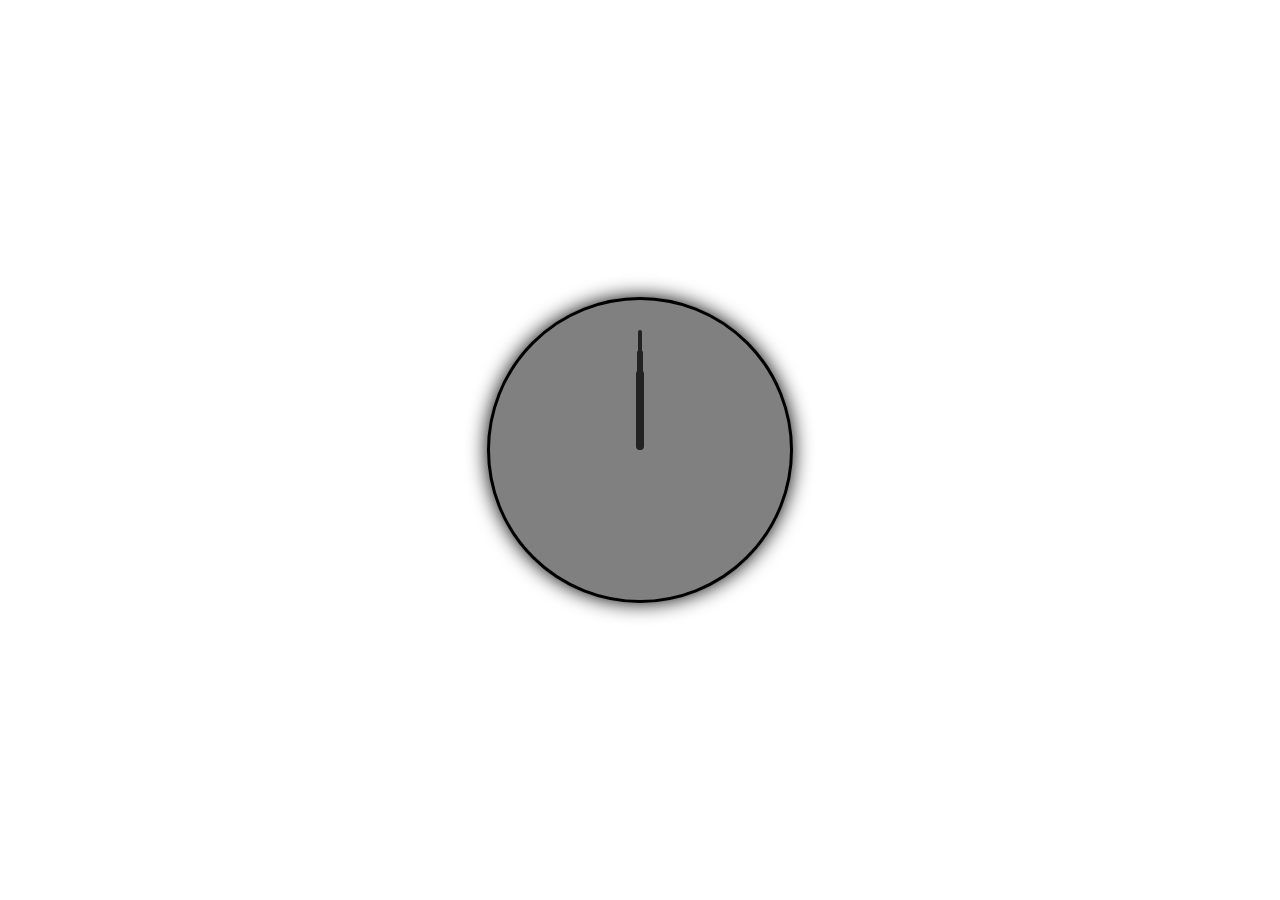
==== Clock.html @ e77f5dd0 "Rename Clock.hrml to Clock.html" ====
<html>
<head>
<title>
Clock
</title>
<style>
Body{
    Display:flex;
    Justify-content:center;
    align-items:center;
}
.container{
    Width:300px;
    Height:300px;
    Background-color:gray;
    Border-radius:50%;
    Box-shadow:0 0 20px #000;
    Border:3px solid #000;
    Position:relative;
}
.hand{
    Position:absolute;
    Left:50%;
    Bottom:50%;
    Background-color:#222;
    Transform-origin:Bottom center;
    Border-radius:6px;
}
.hour{
    Width :8px;
    Height :80px;
    Margin-left:-4px;
}
.minute{
    Width :6px;
    Height :100px;
    Margin-left:-3px;
}
.second{
    Width :4px;
    Height :120px;
    Margin-left:-2px;
}
</style>
</head>
<body>
<div class="container">
<div class="hand hour"></div>
<div class="hand minute"></div>
<div class="hand second"></div>
</div>


<script>
Function updateclock(){
    Const now=new Date();
    Const hours=now.getHours()%12;
    Const minutes=now.getMinutes();
    Const seconds=now.getSeconds();
    
    Const hoursangel =(hours*30)+(minutes*.0.5);
    Const minutesangel=minutes*6;
    Const secondsangel=seconds*6;
    
    
    Document.querySelector(".hour").style.Transform=`rotate(${hoursangel}deg)`;
    Document.querySelector(".minute").style.Transform=`rotate(${minutesangel}deg)`;
    Document.querySelector(".second").style.Transform=`rotate(${secondsangel}deg)`;
}


SetInterval(updateclock,1000);


</script>
</body>
</html>
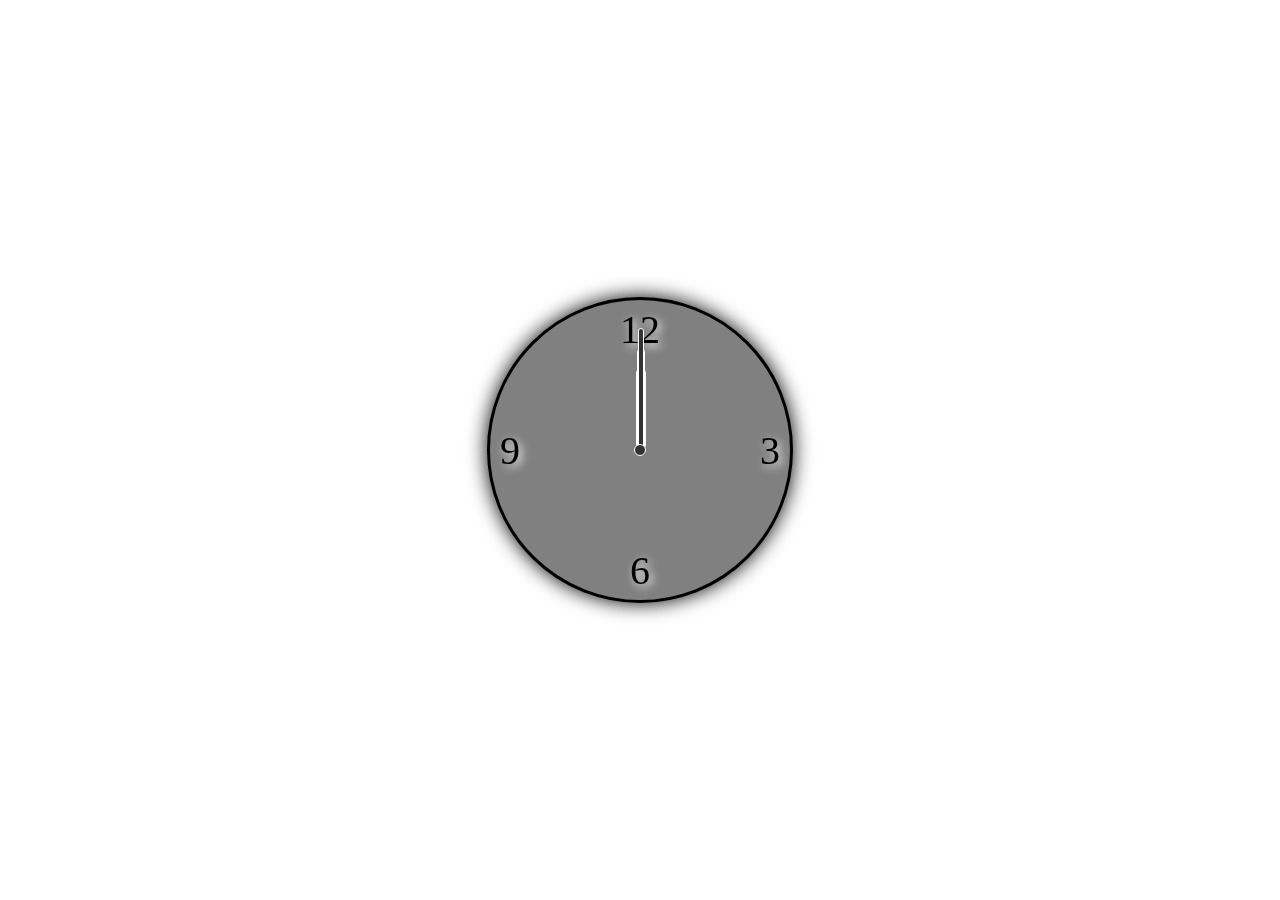
==== commit bc025597: "Update Clock.html" ====
--- a/Clock.html
+++ b/Clock.html
@@ -1,77 +1,267 @@
 <html>
+
+
+
 <head>
-<title>
-Clock
-</title>
-<style>
-Body{
-    Display:flex;
-    Justify-content:center;
-    align-items:center;
-}
-.container{
-    Width:300px;
-    Height:300px;
-    Background-color:gray;
-    Border-radius:50%;
-    Box-shadow:0 0 20px #000;
-    Border:3px solid #000;
-    Position:relative;
-}
-.hand{
-    Position:absolute;
-    Left:50%;
-    Bottom:50%;
-    Background-color:#222;
-    Transform-origin:Bottom center;
-    Border-radius:6px;
-}
-.hour{
-    Width :8px;
-    Height :80px;
-    Margin-left:-4px;
-}
-.minute{
-    Width :6px;
-    Height :100px;
-    Margin-left:-3px;
-}
-.second{
-    Width :4px;
-    Height :120px;
-    Margin-left:-2px;
-}
-</style>
+
+    <title>
+
+        Clock
+
+    </title>
+
+    <style>
+
+        body {
+
+            Display: flex;
+
+            Justify-content: center;
+
+            align-items: center;
+
+        }
+
+
+
+        .container {
+
+            Width: 300px;
+
+            Height: 300px;
+
+            Background-color: gray;
+
+            Border-radius: 50%;
+
+            Box-shadow: 0 0 20px #000;
+
+            Border: 3px solid #000;
+
+            Position: relative;
+
+        }
+
+
+
+        .hand {
+
+            Position: absolute;
+
+            Left: 50%;
+
+            Bottom: 50%;
+
+            Background-color: #333;
+
+            border: 1px solid #fff;
+
+            transform-origin: Bottom center;
+
+            Border-radius: 6px;
+
+        }
+
+
+
+        .hour {
+
+            Width: 8px;
+
+            Height: 80px;
+
+            Margin-left: -4px;
+
+        }
+
+
+
+        .minute {
+
+            Width: 6px;
+
+            Height: 100px;
+
+            Margin-left: -3px;
+
+        }
+
+
+
+        .second {
+
+            Width: 4px;
+
+            Height: 120px;
+
+            Margin-left: -2px;
+
+        }
+
+
+
+        span {
+
+            position: absolute;
+
+            font-size: 40px;
+
+            filter: drop-shadow(3px 3px 4px #fff);
+
+        }
+
+
+
+        #one {
+
+            top: 6px;
+
+            left: 50%;
+
+            transform: translate(-50%);
+
+        }
+
+
+
+        #thre {
+
+            bottom: 6px;
+
+            left: 50%;
+
+            transform: translate(-50%);
+
+        }
+
+
+
+        #towo {
+
+            right: 10px;
+
+            bottom: 50%;
+
+            transform: translate(0, 50%);
+
+        }
+
+
+
+        #four {
+
+            left: 10px;
+
+            bottom: 50%;
+
+            transform: translate(0, 50%);
+
+        }
+
+
+
+        .center {
+
+            position: absolute;
+
+            width: 10px;
+
+            height: 10px;
+
+            border-radius: 50%;
+
+            background-color: #333;
+
+            left: 50%;
+
+            top: 50%;
+
+            border: 1px solid #fff;
+
+            z-index: 1;
+
+            transform: translate(-50%, -50%);
+
+        }
+
+    </style>
+
 </head>
+
+
+
 <body>
-<div class="container">
-<div class="hand hour"></div>
-<div class="hand minute"></div>
-<div class="hand second"></div>
-</div>
-
-
-<script>
-Function updateclock(){
-    Const now=new Date();
-    Const hours=now.getHours()%12;
-    Const minutes=now.getMinutes();
-    Const seconds=now.getSeconds();
-    
-    Const hoursangel =(hours*30)+(minutes*.0.5);
-    Const minutesangel=minutes*6;
-    Const secondsangel=seconds*6;
-    
-    
-    Document.querySelector(".hour").style.Transform=`rotate(${hoursangel}deg)`;
-    Document.querySelector(".minute").style.Transform=`rotate(${minutesangel}deg)`;
-    Document.querySelector(".second").style.Transform=`rotate(${secondsangel}deg)`;
-}
-
-
-SetInterval(updateclock,1000);
-
-
-</script>
+
+    <div class="container">
+
+        <div class="center"></div>
+
+        <span id="one">12</span>
+
+        <span id="towo">3</span>
+
+        <span id="thre">6</span>
+
+        <span id="four">9</span>
+
+        <div class="hand hour"></div>
+
+        <div class="hand minute"></div>
+
+        <div class="hand second"></div>
+
+    </div>
+
+
+
+
+
+    <script>
+
+        function updateclock() {
+
+            const now = new Date();
+
+            const hours = now.getHours() % 12;
+
+            const minutes = now.getMinutes();
+
+            const seconds = now.getSeconds();
+
+
+
+            const hoursangel = (hours * 30) + (minutes * 0.5);
+
+            const minutesangel = minutes * 6;
+
+            const secondsangel = seconds * 6;
+
+
+
+
+
+            document.querySelector('.hour').style.transform = `rotate(${hoursangel}deg)`;
+
+            document.querySelector('.minute').style.transform = `rotate(${minutesangel}deg)`;
+
+            document.querySelector('.second').style.transform = `rotate(${secondsangel}deg)`;
+
+        }
+
+
+
+
+
+        setInterval(updateclock, 1000);
+
+
+
+
+
+    </script>
+
 </body>
+
+
+
 </html>
